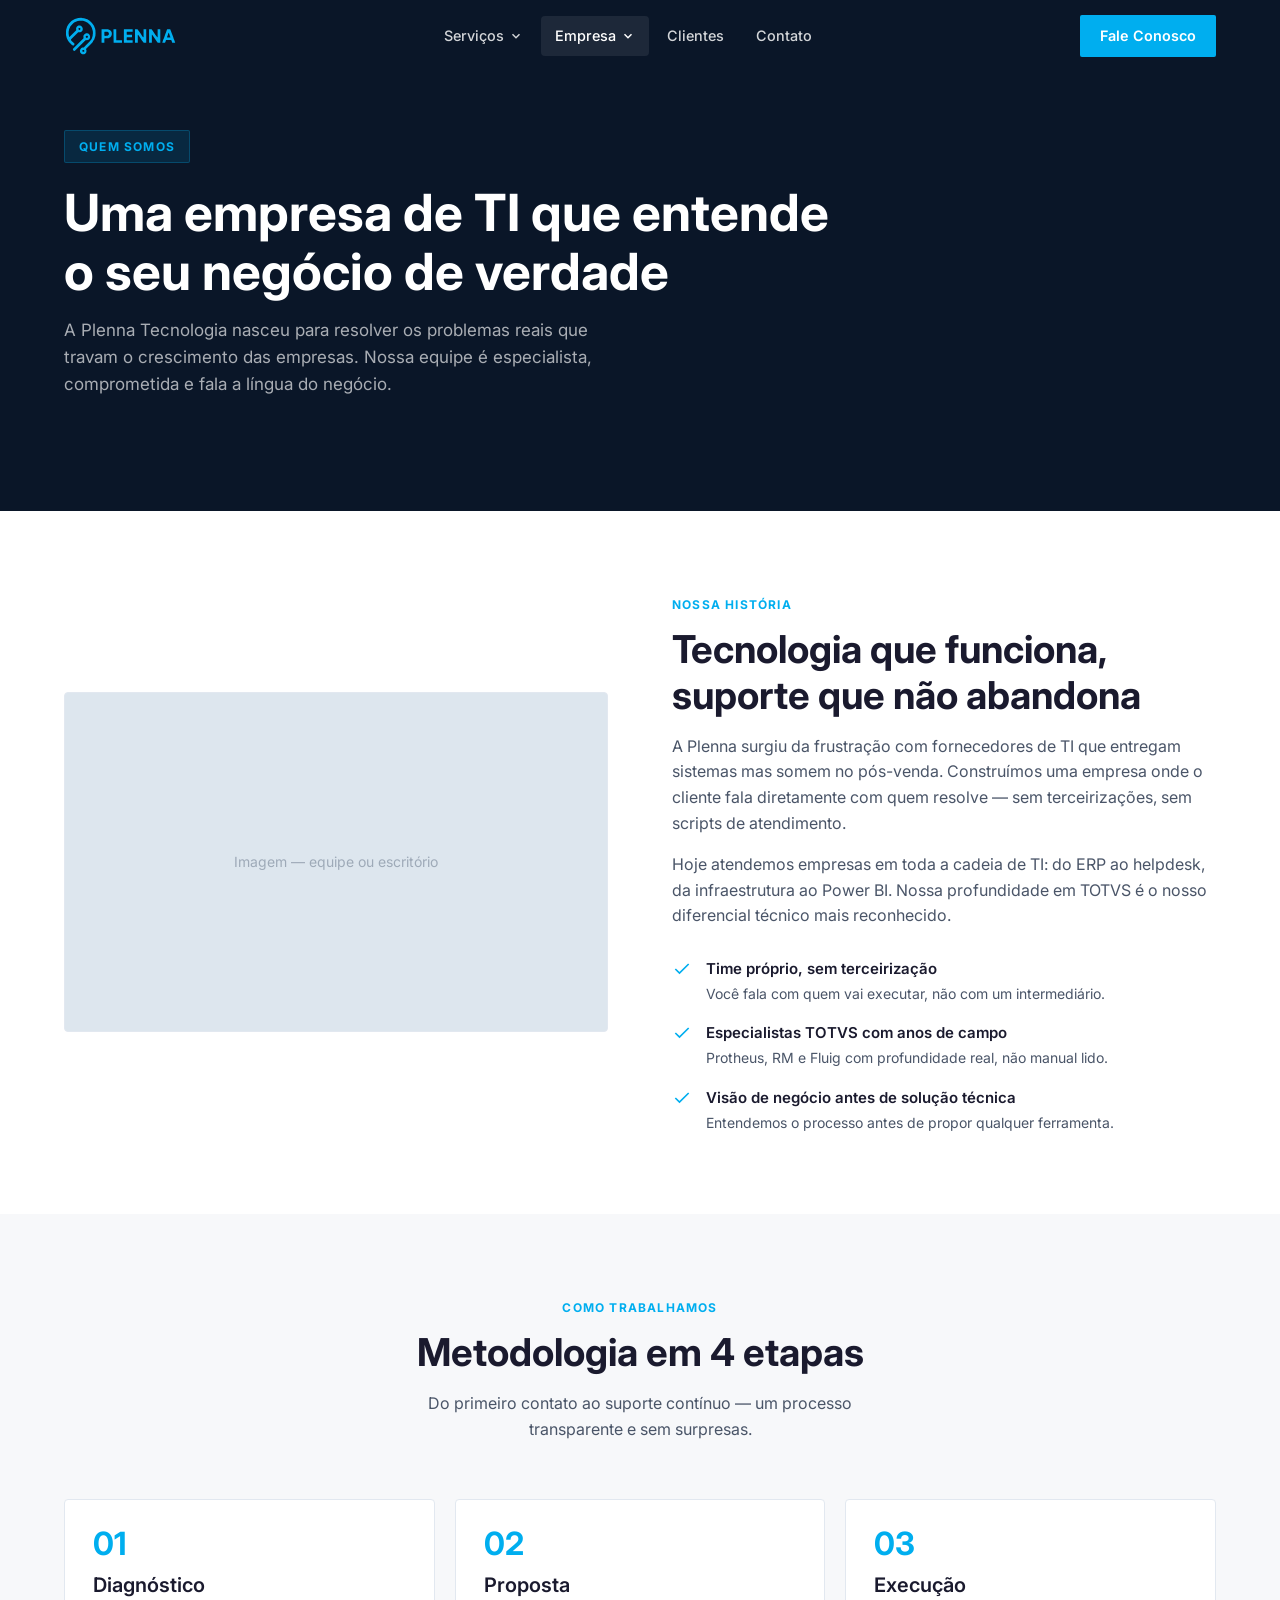
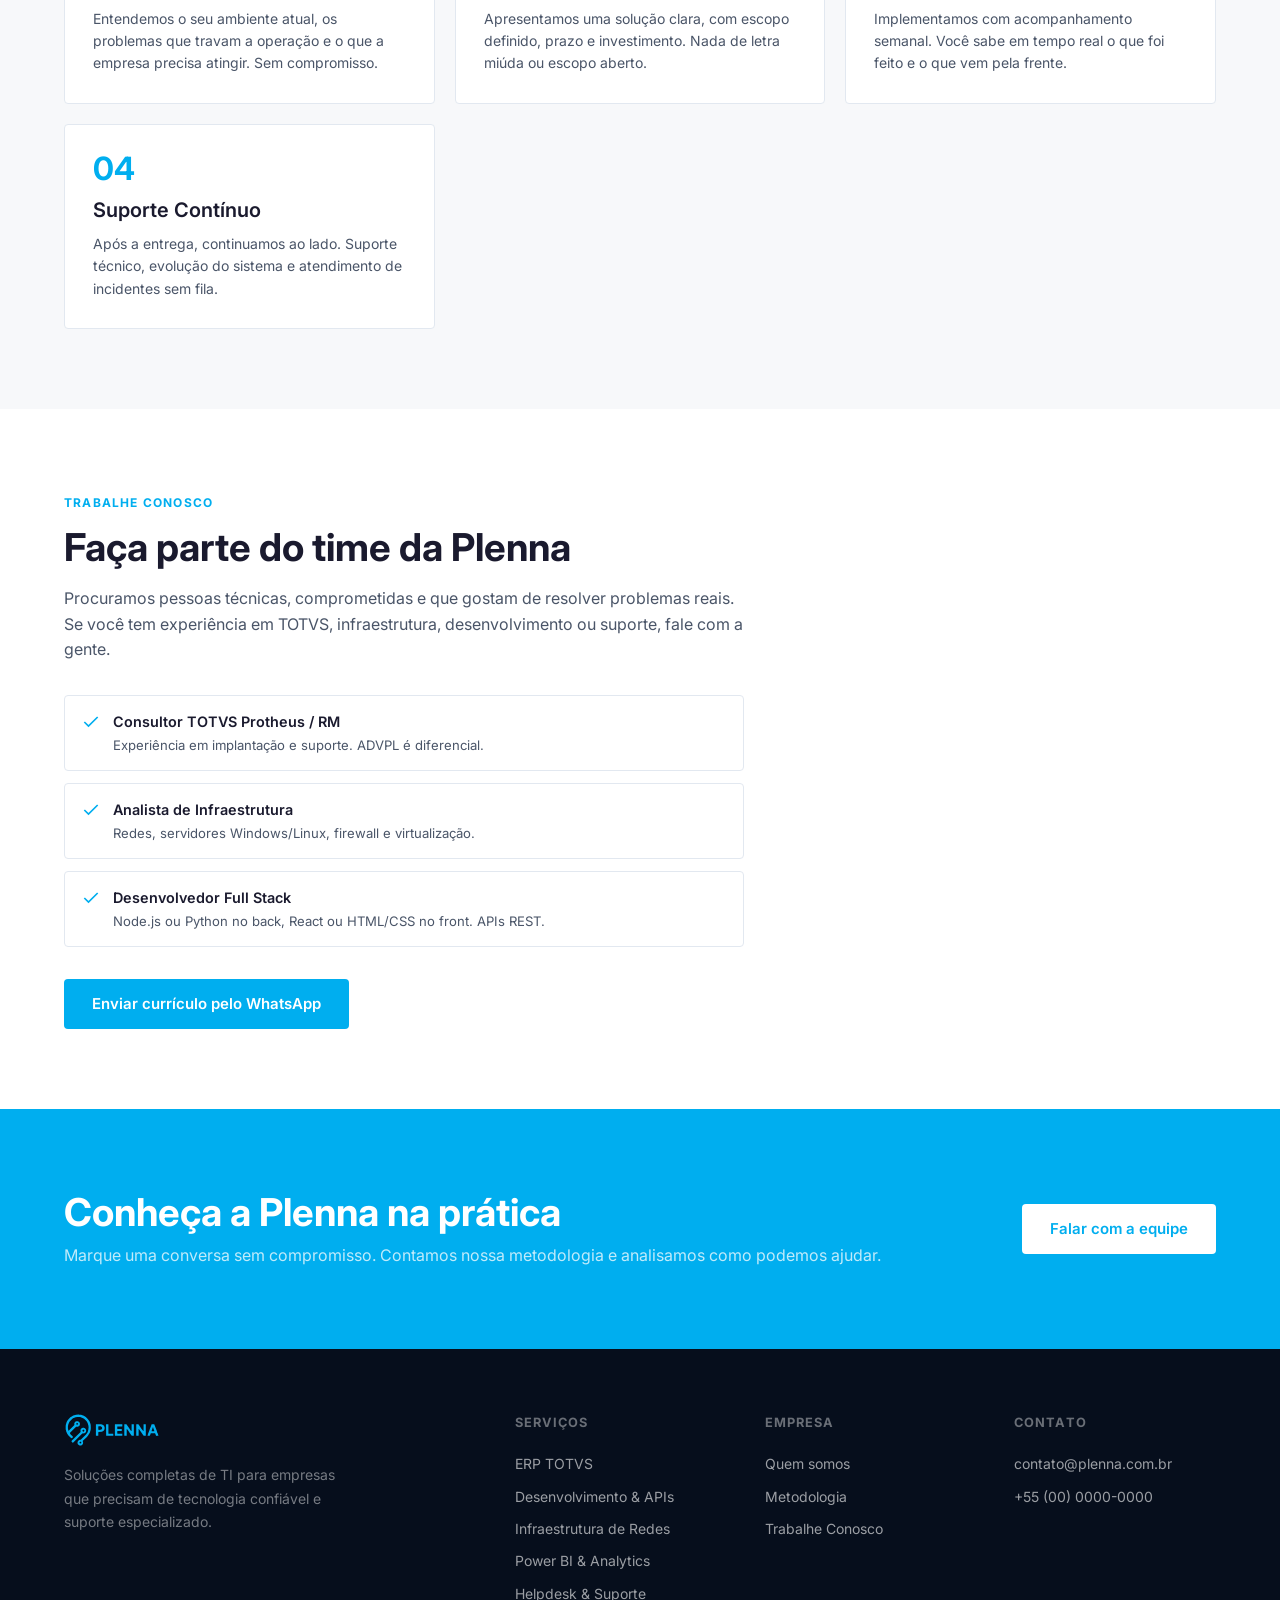
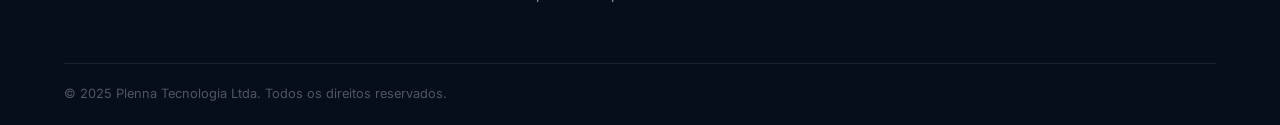
==== empresa.html @ c4a2d80d "Initial commit — site Plenna Tecnologia" ====
﻿<!DOCTYPE html>
<html lang="pt-BR">
<head>
  <meta charset="UTF-8" />
  <meta name="viewport" content="width=device-width, initial-scale=1.0" />
  <title>Empresa | Plenna Tecnologia</title>
  <meta name="description" content="Conheça a Plenna Tecnologia — nossa história, metodologia de trabalho e como trabalhamos com nossos clientes." />
  <link rel="icon" type="image/x-icon" href="public/favicon.ico" />
  <link rel="preconnect" href="https://fonts.googleapis.com" />
  <link rel="preconnect" href="https://fonts.gstatic.com" crossorigin />
  <link href="https://fonts.googleapis.com/css2?family=Inter:wght@400;500;600;700&display=swap" rel="stylesheet" />
  <link rel="stylesheet" href="css/style.css" />
</head>
<body>

<header class="site-header">
  <div class="container">
    <div class="header-inner">
      <a href="index.html" class="logo"><img src="assets/plenna-header-svg-options/plenna-icon-plenna.svg" alt="Plenna Tecnologia" /></a>
      <nav class="main-nav">
        <div class="nav-item">
          <a href="index.html#servicos" class="nav-link">
            Serviços
            <svg viewBox="0 0 24 24" fill="none" stroke="currentColor" stroke-width="2.5"><polyline points="6 9 12 15 18 9"/></svg>
          </a>
          <div class="dropdown">
            <a href="servicos/totvs.html">ERP TOTVS</a>
            <a href="servicos/desenvolvimento.html">Desenvolvimento & APIs</a>
            <a href="servicos/infraestrutura.html">Infraestrutura de Redes</a>
            <a href="servicos/powerbi.html">Power BI & Analytics</a>
            <a href="servicos/helpdesk.html">Helpdesk & Suporte</a>
          </div>
        </div>
        <div class="nav-item">
          <a href="empresa.html" class="nav-link active">
            Empresa
            <svg viewBox="0 0 24 24" fill="none" stroke="currentColor" stroke-width="2.5"><polyline points="6 9 12 15 18 9"/></svg>
          </a>
          <div class="dropdown">
            <a href="#sobre">Quem somos</a>
            <a href="#metodologia">Metodologia</a>
            <a href="#vagas">Trabalhe Conosco</a>
          </div>
        </div>
        <a href="index.html#depoimentos" class="nav-link">Clientes</a>
        <a href="index.html#contato" class="nav-link">Contato</a>
        <div class="header-cta">
          <a href="https://wa.me/5500000000000" target="_blank" rel="noopener" class="btn btn-primary">Fale Conosco</a>
        </div>
      </nav>
      <div class="header-actions">
        <a href="https://wa.me/5500000000000" target="_blank" rel="noopener" class="btn btn-primary desktop-cta">Fale Conosco</a>
        <button class="nav-toggle" aria-label="Abrir menu" aria-expanded="false">
          <span></span><span></span><span></span>
        </button>
      </div>
    </div>
  </div>
</header>

<!-- HERO -->
<section class="page-hero" id="sobre">
  <div class="container">
    <div class="page-hero-label">Quem somos</div>
    <h1>Uma empresa de TI que entende <br>o seu negócio de verdade</h1>
    <p class="hero-sub">A Plenna Tecnologia nasceu para resolver os problemas reais que travam o crescimento das empresas. Nossa equipe é especialista, comprometida e fala a língua do negócio.</p>
  </div>
</section>

<!-- ABOUT -->
<section class="content-section">
  <div class="container">
    <div class="two-col">
      <div class="col-img">Imagem — equipe ou escritório</div>
      <div class="fade-in">
        <span class="section-label">Nossa história</span>
        <h2 class="section-title">Tecnologia que funciona, suporte que não abandona</h2>
        <p style="margin-bottom:16px;">A Plenna surgiu da frustração com fornecedores de TI que entregam sistemas mas somem no pós-venda. Construímos uma empresa onde o cliente fala diretamente com quem resolve — sem terceirizações, sem scripts de atendimento.</p>
        <p>Hoje atendemos empresas em toda a cadeia de TI: do ERP ao helpdesk, da infraestrutura ao Power BI. Nossa profundidade em TOTVS é o nosso diferencial técnico mais reconhecido.</p>

        <div class="about-points" style="margin-top:28px;">
          <div class="about-point">
            <svg class="point-icon" viewBox="0 0 24 24" fill="none" stroke="currentColor" stroke-width="2"><polyline points="20 6 9 17 4 12"/></svg>
            <div><h4>Time próprio, sem terceirização</h4><p>Você fala com quem vai executar, não com um intermediário.</p></div>
          </div>
          <div class="about-point">
            <svg class="point-icon" viewBox="0 0 24 24" fill="none" stroke="currentColor" stroke-width="2"><polyline points="20 6 9 17 4 12"/></svg>
            <div><h4>Especialistas TOTVS com anos de campo</h4><p>Protheus, RM e Fluig com profundidade real, não manual lido.</p></div>
          </div>
          <div class="about-point">
            <svg class="point-icon" viewBox="0 0 24 24" fill="none" stroke="currentColor" stroke-width="2"><polyline points="20 6 9 17 4 12"/></svg>
            <div><h4>Visão de negócio antes de solução técnica</h4><p>Entendemos o processo antes de propor qualquer ferramenta.</p></div>
          </div>
        </div>
      </div>
    </div>
  </div>
</section>

<!-- METODOLOGIA -->
<section class="content-section gray" id="metodologia">
  <div class="container">
    <div style="text-align:center;margin-bottom:56px;" class="fade-in">
      <span class="section-label">Como trabalhamos</span>
      <h2 class="section-title">Metodologia em 4 etapas</h2>
      <p style="max-width:500px;margin:0 auto;">Do primeiro contato ao suporte contínuo — um processo transparente e sem surpresas.</p>
    </div>
    <div class="cards-grid">
      <div class="info-card fade-in">
        <div style="font-size:2rem;font-weight:700;color:var(--blue);margin-bottom:12px;line-height:1;">01</div>
        <h3>Diagnóstico</h3>
        <p>Entendemos o seu ambiente atual, os problemas que travam a operação e o que a empresa precisa atingir. Sem compromisso.</p>
      </div>
      <div class="info-card fade-in fade-in-delay-1">
        <div style="font-size:2rem;font-weight:700;color:var(--blue);margin-bottom:12px;line-height:1;">02</div>
        <h3>Proposta</h3>
        <p>Apresentamos uma solução clara, com escopo definido, prazo e investimento. Nada de letra miúda ou escopo aberto.</p>
      </div>
      <div class="info-card fade-in fade-in-delay-2">
        <div style="font-size:2rem;font-weight:700;color:var(--blue);margin-bottom:12px;line-height:1;">03</div>
        <h3>Execução</h3>
        <p>Implementamos com acompanhamento semanal. Você sabe em tempo real o que foi feito e o que vem pela frente.</p>
      </div>
      <div class="info-card fade-in fade-in-delay-3" style="grid-column: span 1;">
        <div style="font-size:2rem;font-weight:700;color:var(--blue);margin-bottom:12px;line-height:1;">04</div>
        <h3>Suporte Contínuo</h3>
        <p>Após a entrega, continuamos ao lado. Suporte técnico, evolução do sistema e atendimento de incidentes sem fila.</p>
      </div>
    </div>
  </div>
</section>

<!-- VAGAS -->
<section class="content-section" id="vagas">
  <div class="container">
    <div style="max-width:680px;" class="fade-in">
      <span class="section-label">Trabalhe Conosco</span>
      <h2 class="section-title">Faça parte do time da Plenna</h2>
      <p style="margin-bottom:32px;">Procuramos pessoas técnicas, comprometidas e que gostam de resolver problemas reais. Se você tem experiência em TOTVS, infraestrutura, desenvolvimento ou suporte, fale com a gente.</p>

      <div class="features-list">
        <div class="feature-item">
          <svg class="feature-icon" viewBox="0 0 24 24" fill="none" stroke="currentColor" stroke-width="2"><polyline points="20 6 9 17 4 12"/></svg>
          <div><h4>Consultor TOTVS Protheus / RM</h4><p>Experiência em implantação e suporte. ADVPL é diferencial.</p></div>
        </div>
        <div class="feature-item">
          <svg class="feature-icon" viewBox="0 0 24 24" fill="none" stroke="currentColor" stroke-width="2"><polyline points="20 6 9 17 4 12"/></svg>
          <div><h4>Analista de Infraestrutura</h4><p>Redes, servidores Windows/Linux, firewall e virtualização.</p></div>
        </div>
        <div class="feature-item">
          <svg class="feature-icon" viewBox="0 0 24 24" fill="none" stroke="currentColor" stroke-width="2"><polyline points="20 6 9 17 4 12"/></svg>
          <div><h4>Desenvolvedor Full Stack</h4><p>Node.js ou Python no back, React ou HTML/CSS no front. APIs REST.</p></div>
        </div>
      </div>

      <a href="https://wa.me/5500000000000" target="_blank" rel="noopener" class="btn btn-primary" style="margin-top:32px;">
        Enviar currículo pelo WhatsApp
      </a>
    </div>
  </div>
</section>

<!-- CTA -->
<section class="cta-band">
  <div class="container">
    <div class="cta-inner">
      <div>
        <h2>Conheça a Plenna na prática</h2>
        <p>Marque uma conversa sem compromisso. Contamos nossa metodologia e analisamos como podemos ajudar.</p>
      </div>
      <a href="https://wa.me/5500000000000" target="_blank" rel="noopener" class="btn btn-white">Falar com a equipe</a>
    </div>
  </div>
</section>

<footer class="site-footer">
  <div class="container">
    <div class="footer-grid">
      <div class="footer-brand">
        <img src="assets/plenna-header-svg-options/plenna-icon-plenna.svg" alt="Plenna Tecnologia" />
        <p>Soluções completas de TI para empresas que precisam de tecnologia confiável e suporte especializado.</p>
      </div>
      <div class="footer-col">
        <h4>Serviços</h4>
        <a href="servicos/totvs.html">ERP TOTVS</a>
        <a href="servicos/desenvolvimento.html">Desenvolvimento & APIs</a>
        <a href="servicos/infraestrutura.html">Infraestrutura de Redes</a>
        <a href="servicos/powerbi.html">Power BI & Analytics</a>
        <a href="servicos/helpdesk.html">Helpdesk & Suporte</a>
      </div>
      <div class="footer-col">
        <h4>Empresa</h4>
        <a href="empresa.html#sobre">Quem somos</a>
        <a href="empresa.html#metodologia">Metodologia</a>
        <a href="empresa.html#vagas">Trabalhe Conosco</a>
      </div>
      <div class="footer-col">
        <h4>Contato</h4>
        <a href="mailto:contato@plenna.com.br">contato@plenna.com.br</a>
        <a href="tel:+5500000000000">+55 (00) 0000-0000</a>
      </div>
    </div>
    <div class="footer-bottom">
      <p>© 2025 Plenna Tecnologia Ltda. Todos os direitos reservados.</p>
    </div>
  </div>
</footer>

<script src="js/main.js"></script>
</body>
</html>
---- css/style.css ----
/* ============================================================
   PLENNA TECNOLOGIA — Main Stylesheet
   ============================================================ */

/* --- Reset & Base --- */
*, *::before, *::after { box-sizing: border-box; margin: 0; padding: 0; }

:root {
  --blue:       #00AEEF;
  --blue-dark:  #0090CC;
  --navy:       #0A1628;
  --navy-mid:   #0D1F3C;
  --text:       #1A1A2E;
  --text-light: #4A5568;
  --bg:         #FFFFFF;
  --bg-gray:    #F7F8FA;
  --border:     #E2E8F0;
  --white:      #FFFFFF;

  --font: 'Inter', 'Segoe UI', system-ui, sans-serif;
  --radius: 4px;
  --transition: 200ms ease;
  --shadow: 0 2px 12px rgba(0,0,0,.08);
  --shadow-hover: 0 8px 28px rgba(0,174,239,.15);
}

html { scroll-behavior: smooth; font-size: 16px; scroll-padding-top: 68px; }

body {
  font-family: var(--font);
  color: var(--text);
  background: var(--bg);
  line-height: 1.6;
  -webkit-font-smoothing: antialiased;
}

img { display: block; max-width: 100%; }
a { color: inherit; text-decoration: none; }
ul { list-style: none; }
button { cursor: pointer; border: none; background: none; font-family: inherit; }

.container {
  width: 100%;
  max-width: 1200px;
  margin: 0 auto;
  padding: 0 24px;
}

/* --- Typography --- */
h1 { font-size: clamp(2rem, 4vw, 3.25rem); font-weight: 700; line-height: 1.15; }
h2 { font-size: clamp(1.6rem, 3vw, 2.4rem); font-weight: 700; line-height: 1.2; }
h3 { font-size: 1.25rem; font-weight: 600; line-height: 1.3; }
p  { font-size: 1rem; color: var(--text-light); }

.section-label {
  display: inline-block;
  font-size: .75rem;
  font-weight: 700;
  letter-spacing: .1em;
  text-transform: uppercase;
  color: var(--blue);
  margin-bottom: 12px;
}

.section-title { color: var(--text); margin-bottom: 16px; }
.section-sub   { max-width: 560px; color: var(--text-light); margin-bottom: 48px; }

.section-label--lg { font-size: .9rem; letter-spacing: .14em; margin-bottom: 16px; }

/* --- Buttons --- */
.btn {
  display: inline-flex;
  align-items: center;
  gap: 8px;
  padding: 13px 28px;
  border-radius: var(--radius);
  font-size: .9375rem;
  font-weight: 600;
  transition: var(--transition);
  white-space: nowrap;
  touch-action: manipulation;
}

.btn-primary {
  background: var(--blue);
  color: var(--white);
}
.btn-primary:hover { background: var(--blue); }

.btn-outline {
  border: 2px solid var(--blue);
  color: var(--blue);
}
.btn-outline:hover { background: var(--blue); color: var(--white); }

.btn-white {
  background: var(--white);
  color: var(--blue);
}
.btn-white:hover { background: #e8f8fd; transform: translateY(-2px); }

/* ============================================================
   HEADER
   ============================================================ */
.site-header {
  position: fixed;
  top: 0; left: 0; right: 0;
  z-index: 1000;
  background: rgba(10, 22, 40, 1);
  border-bottom: none;
  transition: background var(--transition);
}

.site-header.scrolled {
  background: rgba(10, 22, 40, .99);
  box-shadow: 0 2px 20px rgba(0,0,0,.3);
}

.header-inner {
  display: grid;
  grid-template-columns: auto 1fr auto;
  align-items: center;
  height: 72px;
  gap: 24px;
}

.logo img {
  height: 40px;
  width: auto;
}

.main-nav {
  display: flex;
  align-items: center;
  justify-content: center;
  gap: 4px;
}

.nav-item {
  position: relative;
}

.nav-link {
  display: flex;
  align-items: center;
  gap: 5px;
  padding: 8px 14px;
  border-radius: var(--radius);
  font-size: .9rem;
  font-weight: 500;
  color: rgba(255,255,255,.82);
  transition: var(--transition);
  cursor: pointer;
}
.nav-link.active { color: var(--white); background: rgba(255,255,255,.08); }

.nav-link svg { width: 14px; height: 14px; transition: transform var(--transition); flex-shrink: 0; }
.nav-item:hover .nav-link svg,
.nav-item:focus-within .nav-link svg { transform: rotate(180deg); }

/* Dropdown — top:100% (no gap) + padding-top creates visual space without dead zone */
.dropdown {
  position: absolute;
  top: 100%;
  left: 50%;
  transform: translateX(-50%) translateY(-6px);
  min-width: 220px;
  background: var(--white);
  border-radius: var(--radius);
  box-shadow: 0 12px 40px rgba(0,0,0,.18);
  border: 1px solid var(--border);
  padding: 8px 0 6px;
  opacity: 0;
  visibility: hidden;
  transition: opacity 180ms ease, transform 180ms ease, visibility 180ms;
  pointer-events: none;
  z-index: 200;
}

.nav-item:hover .dropdown,
.nav-item:focus-within .dropdown {
  opacity: 1;
  visibility: visible;
  transform: translateX(-50%) translateY(0);
  pointer-events: auto;
}

.dropdown a {
  display: flex;
  align-items: center;
  gap: 10px;
  padding: 11px 20px;
  font-size: .875rem;
  font-weight: 500;
  color: var(--text);
  transition: background var(--transition), color var(--transition), padding-left var(--transition);
}
.dropdown a::before {
  content: '';
  width: 5px;
  height: 5px;
  border-radius: 50%;
  background: var(--blue);
  opacity: 0;
  transition: opacity var(--transition);
  flex-shrink: 0;
}
.dropdown a:hover { background: var(--bg-gray); color: var(--blue); padding-left: 22px; }
.dropdown a:hover::before { opacity: 1; }

.header-actions {
  display: flex;
  align-items: center;
  gap: 12px;
  justify-content: flex-end;
}

.header-actions .btn,
.header-cta .btn {
  padding: 9px 20px;
  font-size: .9rem;
  border-radius: 2px;
  font-weight: 600;
}

.desktop-cta { display: inline-flex; }
.header-cta  { display: none; } /* mobile-only CTA inside nav */

/* Mobile toggle */
.nav-toggle {
  display: none;
  flex-direction: column;
  gap: 5px;
  padding: 8px;
}
.nav-toggle span {
  display: block;
  width: 22px;
  height: 2px;
  background: var(--white);
  transition: var(--transition);
  border-radius: 2px;
}

/* ============================================================
   HERO
   ============================================================ */
.hero {
  background: var(--navy);
  padding: 120px 0 48px;
  position: relative;
  overflow: hidden;
}

/* Fachada como background full */
.hero::after {
  content: '';
  position: absolute;
  inset: 0;
  background-image: url('../images/fachada-plenna-IA.png');
  background-size: cover;
  background-position: top center;
  z-index: 0;
  pointer-events: none;
}

/* Gradiente cobre só a metade esquerda — direita fica com a foto limpa */
.hero::before {
  content: '';
  position: absolute;
  inset: 0;
  background: linear-gradient(
    to right,
    rgba(10,22,40,1) 0%,
    rgba(10,22,40,.98) 30%,
    rgba(10,22,40,.7) 55%,
    rgba(10,22,40,.2) 75%,
    transparent 100%
  );
  z-index: 1;
  pointer-events: none;
}

.hero-grid {
  position: relative;
  z-index: 2;
  display: grid;
  grid-template-columns: 1fr 1.2fr;
  gap: 64px;
  align-items: center;
}

.hero-visual {
  position: relative;
}

.hero-content {
  display: flex;
  flex-direction: column;
  align-items: flex-start;
}

.hero-typewriter-inline {
  position: relative;
  z-index: 2;
  margin-top: 8px;
}


.hero-label {
  display: inline-flex;
  align-items: center;
  gap: 8px;
  background: rgba(0,174,239,.12);
  border: 1px solid rgba(0,174,239,.25);
  color: var(--blue);
  padding: 6px 14px;
  border-radius: 2px;
  font-size: .8rem;
  font-weight: 600;
  letter-spacing: .08em;
  text-transform: uppercase;
  margin-bottom: 24px;
}

.hero-label::before {
  content: '';
  width: 6px;
  height: 6px;
  background: var(--blue);
  border-radius: 50%;
}

.hero h1 { color: var(--white); margin-bottom: 24px; }

/* Service pills */
.hero-service-pills {
  display: flex;
  flex-wrap: wrap;
  gap: 8px;
  justify-content: center;
  margin-top: 20px;
}

.hero-pill {
  display: inline-flex;
  align-items: center;
  padding: 7px 16px;
  border: 1px solid rgba(255,255,255,.35);
  border-radius: 2px;
  font-size: .85rem;
  font-weight: 500;
  color: var(--white);
  background: rgba(10,22,40,.5);
  backdrop-filter: blur(6px);
  -webkit-backdrop-filter: blur(6px);
  transition: border-color var(--transition), background var(--transition);
  white-space: nowrap;
}
.hero-pill:hover {
  border-color: rgba(255,255,255,.35);
  background: rgba(10,22,40,.5);
}
.hero h1 span { color: var(--blue); }
.hero-sub {
  color: rgba(255,255,255,.65);
  font-size: 1.0625rem;
  max-width: 480px;
  margin-bottom: 36px;
}

.hero-typewriter-inline {
  display: flex;
  flex-direction: column;
  align-items: center;
  text-align: center;
  gap: 6px;
}

.hero-typewriter-inline .hero-typewriter-intro {
  font-size: 1.05rem;
  color: rgba(255,255,255,.5);
  font-weight: 400;
  letter-spacing: .01em;
}

.hero-typewriter-big {
  display: flex;
  align-items: center;
  gap: 2px;
}

.hero-typewriter-big .typewriter-prompt {
  font-size: clamp(1.6rem, 3vw, 2.4rem);
  font-weight: 700;
  color: var(--blue);
  margin-right: 10px;
}

.hero-typewriter-big #typewriter {
  font-size: clamp(1.6rem, 3vw, 2.4rem);
  font-weight: 700;
  color: var(--blue);
  line-height: 1.2;
}

.hero-typewriter-big .typewriter-cursor {
  font-size: clamp(1.6rem, 3vw, 2.4rem);
}

.hero-actions { display: flex; gap: 14px; flex-wrap: wrap; }

/* Hero services list — legacy, kept for reference */
.hero-services {
  width: 100%;
  max-width: 340px;
}

.hero-services-label {
  display: block;
  font-size: .7rem;
  font-weight: 700;
  letter-spacing: .12em;
  text-transform: uppercase;
  color: var(--blue);
  margin-bottom: 16px;
}

.hero-services-list {
  list-style: none;
  border-top: 1px solid rgba(255,255,255,.08);
}

.hero-services-list li { border-bottom: 1px solid rgba(255,255,255,.08); }

.hero-services-list a {
  display: flex;
  align-items: center;
  gap: 14px;
  padding: 14px 0;
  color: rgba(255,255,255,.7);
  transition: color var(--transition), padding-left var(--transition);
}
.hero-services-list a:hover {
  color: var(--white);
  padding-left: 6px;
}

.hero-services-icon {
  display: flex;
  align-items: center;
  justify-content: center;
  width: 32px;
  height: 32px;
  flex-shrink: 0;
  color: var(--blue);
}
.hero-services-icon svg { width: 18px; height: 18px; }

.hero-services-name {
  flex: 1;
  font-size: .9rem;
  font-weight: 500;
}

.hero-services-arrow {
  width: 14px;
  height: 14px;
  flex-shrink: 0;
  opacity: 0;
  transition: opacity var(--transition), transform var(--transition);
  color: var(--blue);
}
.hero-services-list a:hover .hero-services-arrow {
  opacity: 1;
  transform: translateX(3px);
}

.hero-img-wrap {
  width: 100%;
  aspect-ratio: 3/2;
  border-radius: var(--radius);
  overflow: hidden;
  border: 1px solid rgba(0,174,239,.2);
}

.hero-img-wrap img {
  width: 100%;
  height: 100%;
  object-fit: cover;
}

.hero-img-placeholder {
  width: 100%;
  height: 100%;
  background: var(--navy-mid);
  display: flex;
  flex-direction: column;
  align-items: center;
  justify-content: center;
  color: rgba(255,255,255,.25);
  font-size: .875rem;
  gap: 12px;
}

.hero-img-placeholder svg { width: 48px; height: 48px; opacity: .4; }

/* Floating stats card */
.hero-stat-card {
  position: absolute;
  bottom: -20px;
  left: -20px;
  background: var(--white);
  border-radius: var(--radius);
  padding: 16px 20px;
  box-shadow: 0 8px 32px rgba(0,0,0,.2);
  display: flex;
  flex-direction: column;
  gap: 2px;
  min-width: 140px;
}
.hero-stat-card .stat-num {
  font-size: 1.5rem;
  font-weight: 700;
  color: var(--blue);
  line-height: 1;
}
.hero-stat-card .stat-label {
  font-size: .75rem;
  color: var(--text-light);
  font-weight: 500;
}

/* ============================================================
   TYPEWRITER
   ============================================================ */
.hero-typewriter-block {
  position: relative;
  z-index: 2;
  text-align: center;
  margin-top: 56px;
  padding-top: 40px;
  border-top: 1px solid rgba(255,255,255,.1);
}

.hero-typewriter-intro {
  font-size: 1rem;
  font-weight: 400;
  line-height: 1.5;
  color: rgba(255,255,255,.85);
  margin-bottom: 8px;
  letter-spacing: -0.01em;
}

.hero-typewriter {
  display: flex;
  align-items: center;
  justify-content: center;
}

.typewriter-wrap {
  display: inline-flex;
  align-items: center;
  white-space: nowrap;
}

#typewriter {
  color: var(--blue);
  font-weight: 600;
  font-size: 1rem;
  line-height: 1.5;
}

.typewriter-prompt {
  color: var(--blue);
  font-weight: 600;
  font-size: 1rem;
  margin-right: 6px;
  opacity: .8;
}

.typewriter-cursor {
  display: inline-block;
  color: var(--blue);
  font-weight: 300;
  font-size: clamp(2rem, 4vw, 3.25rem);
  margin-left: 4px;
  animation: cursor-blink 1s step-end infinite;
}

@keyframes cursor-blink {
  0%, 100% { opacity: 1; }
  50%       { opacity: 0; }
}

/* ============================================================
   VALUE PILLARS STRIP
   ============================================================ */
.pillars-band {
  background: var(--navy-mid);
  border-top: 1px solid rgba(255,255,255,.07);
  border-bottom: 1px solid rgba(255,255,255,.07);
  padding: 24px 0;
}

.pillars-grid {
  display: flex;
  justify-content: space-between;
  gap: 16px;
  flex-wrap: wrap;
}

.pillar-item {
  display: flex;
  align-items: center;
  gap: 10px;
  color: rgba(255,255,255,.65);
  font-size: .875rem;
  font-weight: 500;
  white-space: nowrap;
}

.pillar-item svg {
  width: 18px;
  height: 18px;
  color: var(--blue);
  flex-shrink: 0;
}

/* testimonials marquee still uses these */
.marquee-wrap {
  overflow: hidden;
  mask-image: linear-gradient(to right, transparent, black 8%, black 92%, transparent);
}

.marquee-track {
  display: flex;
  gap: 64px;
  width: max-content;
  animation: marquee-scroll 30s linear infinite;
  will-change: transform;
}

.marquee-track:hover { animation-play-state: paused; }

@keyframes marquee-scroll {
  0%   { transform: translateX(0); }
  100% { transform: translateX(-50%); }
}

/* ============================================================
   SECTION SHARED
   ============================================================ */
section { padding: 96px 0; }

/* ============================================================
   SERVICES
   ============================================================ */
.services { background: var(--white); }

/* Outer grid: left (header + list) | right (image + panel) */
.services-layout {
  display: grid;
  grid-template-columns: 1fr 1fr;
  gap: 72px;
  align-items: start;
}

.services-left {
  display: flex;
  flex-direction: column;
}

.services-header {
  margin-bottom: 32px;
  display: flex;
  flex-direction: column;
  align-items: flex-start;
}
.services-header .section-sub { margin-bottom: 0; }

/* Right column: image on top, panel below */
.services-right {
  display: flex;
  flex-direction: column;
  gap: 28px;
}

.services-right-img {
  position: relative;
  border-radius: var(--radius);
  overflow: hidden;
  height: 200px;
}
.services-img-item {
  position: absolute;
  inset: 0;
  width: 100%;
  height: 100%;
  object-fit: cover;
  opacity: 0;
  transition: opacity .5s ease;
}
.services-img-item.active { opacity: 1; }
.services-right-img img {
  width: 100%;
  height: 100%;
  object-fit: cover;
  object-position: center 25%;
}

/* List */
.services-list { border-top: 1px solid var(--border); }

.services-list-item {
  display: flex;
  align-items: center;
  justify-content: space-between;
  padding: 16px 0;
  cursor: pointer;
  font-size: .9375rem;
  font-weight: 400;
  color: var(--text-light);
  border-bottom: 1px solid var(--border);
  transition: color var(--transition);
  gap: 12px;
}

.services-list-item svg {
  width: 14px;
  height: 14px;
  flex-shrink: 0;
  opacity: 0;
  transition: opacity var(--transition), color var(--transition);
  color: var(--blue);
}

.services-list-item:hover { color: var(--text); }

.services-list-item.active {
  color: var(--text);
  font-weight: 600;
}
.services-list-item.active svg { opacity: 1; }

/* Text panel — below image in right column */
.services-panel {
  min-height: 160px;
}

.services-panel-item {
  display: none;
  flex-direction: column;
  gap: 12px;
}

.services-panel-item.active { display: flex; }

.services-panel-item h3 {
  font-size: 1rem;
  font-weight: 700;
  color: var(--text);
  display: flex;
  align-items: center;
  justify-content: space-between;
  gap: 12px;
}

.services-panel-item h3 a {
  font-size: .8rem;
  font-weight: 500;
  color: var(--blue);
  white-space: nowrap;
  transition: color var(--transition);
}
.services-panel-item h3 a:hover { color: var(--blue-dark); }

.services-panel-item p {
  font-size: .875rem;
  color: var(--text-light);
  line-height: 1.65;
}

.services-panel-tags {
  display: flex;
  flex-direction: column;
  gap: 6px;
  margin-top: 4px;
}

.services-panel-tags-label {
  font-size: .7rem;
  font-weight: 700;
  color: var(--text);
  text-transform: uppercase;
  letter-spacing: .06em;
}

.services-panel-tags ul {
  display: flex;
  flex-wrap: wrap;
  gap: 8px;
}

.services-panel-tags li {
  font-size: .8rem;
  color: var(--text-light);
  background: var(--bg-gray);
  border: 1px solid var(--border);
  padding: 3px 10px;
  border-radius: var(--radius);
}

/* ============================================================
   NUMBERS / STATS
   ============================================================ */
.stats { background: var(--navy); padding: 40px 0; }

.stats-grid {
  display: grid;
  grid-template-columns: repeat(4, 1fr);
  gap: 0;
}

.stat-item {
  padding: 32px 24px;
  text-align: center;
  border-right: 1px solid rgba(255,255,255,.08);
}
.stat-item:last-child { border-right: none; }

.stat-number {
  font-size: clamp(2.5rem, 4vw, 3.5rem);
  font-weight: 700;
  color: var(--blue);
  line-height: 1;
  display: block;
}
.stat-suffix { color: var(--blue); }

.stat-desc {
  font-size: .9rem;
  color: rgba(255,255,255,.55);
  margin-top: 8px;
}

/* ============================================================
   ABOUT
   ============================================================ */
.about { background: var(--bg-gray); }

.about-grid {
  display: grid;
  grid-template-columns: 1fr 1fr;
  gap: 80px;
  align-items: center;
}

.about-slideshow {
  position: relative;
  width: 100%;
  aspect-ratio: 4/3;
  border-radius: calc(var(--radius) + 2px);
  overflow: hidden;
  border: 1px solid var(--border);
  box-shadow: 0 8px 32px rgba(0,0,0,.12);
}

.about-slide {
  position: absolute;
  inset: 0;
  opacity: 0;
  transition: opacity .8s ease;
}
.about-slide.active { opacity: 1; }
.about-slide img { width: 100%; height: 100%; object-fit: cover; display: block; }

.about-slide-dots {
  position: absolute;
  bottom: 12px;
  left: 50%;
  transform: translateX(-50%);
  display: flex;
  gap: 8px;
  z-index: 2;
}
.about-dot {
  width: 7px;
  height: 7px;
  border-radius: 50%;
  background: rgba(255,255,255,.4);
  transition: background .3s;
  cursor: pointer;
}
.about-dot.active { background: var(--white); }

.about-img-placeholder {
  width: 100%;
  height: 100%;
  background: #dde6ee;
  display: flex;
  align-items: center;
  justify-content: center;
  color: #9eaab8;
  font-size: .875rem;
}

.about-points {
  margin-top: 32px;
  display: flex;
  flex-direction: column;
  gap: 16px;
}

.about-point {
  display: flex;
  gap: 14px;
  align-items: flex-start;
}

.point-icon {
  width: 20px;
  height: 20px;
  color: var(--blue);
  flex-shrink: 0;
  margin-top: 2px;
}

.about-point h4 { font-size: .9375rem; font-weight: 600; margin-bottom: 2px; }
.about-point p  { font-size: .875rem; }

/* ============================================================
   TESTIMONIALS
   ============================================================ */
.testimonials { background: var(--white); overflow: hidden; padding-top: 40px; padding-bottom: 0; }

.testimonials-header { text-align: center; margin-bottom: 56px; }
.testimonials-header .section-sub { margin: 0 auto 0; }

.testimonials-marquee {
  overflow: hidden;
  mask-image: linear-gradient(to right, transparent, black 8%, black 92%, transparent);
}

.testimonials-track {
  display: flex;
  gap: 24px;
  width: max-content;
  animation: marquee-scroll 44s linear infinite;
  will-change: transform;
}
.testimonials-track:hover { animation-play-state: paused; }

.testimonial-card {
  background: var(--bg-gray);
  border: 1px solid var(--border);
  border-radius: var(--radius);
  padding: 20px 24px;
  width: 320px;
  flex-shrink: 0;
  transition: box-shadow var(--transition);
}
.testimonial-card:hover { box-shadow: var(--shadow-hover); }

.testimonial-stars {
  color: #F59E0B;
  font-size: .875rem;
  margin-bottom: 10px;
  letter-spacing: 2px;
}

.testimonial-text {
  font-size: .85rem;
  color: var(--text);
  line-height: 1.6;
  margin-bottom: 14px;
}

.testimonial-author {
  display: flex;
  align-items: center;
  gap: 12px;
}

.author-avatar {
  width: 40px;
  height: 40px;
  border-radius: 50%;
  background: var(--blue);
  display: flex;
  align-items: center;
  justify-content: center;
  color: var(--white);
  font-weight: 700;
  font-size: .875rem;
  flex-shrink: 0;
}

.author-name { font-size: .875rem; font-weight: 600; color: var(--text); }
.author-role { font-size: .8rem; color: var(--text-light); }

/* ============================================================
   CLIENTS LOGOS
   ============================================================ */
.clients-logos {
  background: var(--white);
  border-top: 1px solid var(--border);
  border-bottom: 1px solid var(--border);
  padding: 40px 0 36px;
}

.clients-label {
  text-align: center;
  font-size: .72rem;
  font-weight: 700;
  letter-spacing: .12em;
  text-transform: uppercase;
  color: var(--text-light);
  margin-bottom: 32px;
}

.clients-grid {
  display: grid;
  grid-template-columns: repeat(4, 1fr);
  gap: 32px 40px;
  align-items: center;
  justify-items: center;
}

.client-logo-item {
  display: flex;
  align-items: center;
  justify-content: center;
  width: 100%;
  max-width: 170px;
  filter: grayscale(1) contrast(0.6) brightness(0.65);
  opacity: 1;
  transition: filter var(--transition), opacity var(--transition);
}
.client-logo-item:hover {
  filter: grayscale(0) contrast(1) brightness(1);
  opacity: 1;
}
.client-logo-item svg {
  width: 100%;
  height: auto;
}

/* ============================================================
   CTA BAND
   ============================================================ */
.cta-band {
  background: var(--blue);
  padding: 80px 0;
}

.cta-inner {
  display: flex;
  justify-content: space-between;
  align-items: center;
  gap: 32px;
}

.cta-band h2 { color: var(--white); margin-bottom: 8px; }
.cta-band p  { color: rgba(255,255,255,.75); }
.cta-band .btn-white { flex-shrink: 0; }

/* ============================================================
   CONTACT
   ============================================================ */
.contact {
  background: var(--navy);
  padding: 72px 0 100px;
}

.contact-grid {
  display: grid;
  grid-template-columns: 1fr 1.2fr;
  gap: 80px;
  align-items: start;
}

/* Info / left column */
.contact-info { display: flex; flex-direction: column; gap: 28px; }
.contact-info .section-label--lg { color: var(--blue); }
.contact-info .section-title { margin-bottom: 0; color: var(--white); }
.contact-info > p { margin: 0; color: rgba(255,255,255,.6); }

/* Details row: email+phone on left, whatsapp on right */
.contact-details-row {
  display: flex;
  align-items: center;
  gap: 20px;
}

.contact-details {
  display: flex;
  flex-direction: column;
  gap: 10px;
  flex: 1;
}

.contact-detail-item {
  display: flex;
  align-items: center;
  gap: 10px;
  font-size: .875rem;
  color: rgba(255,255,255,.55);
  transition: color var(--transition);
}
.contact-detail-item svg { width: 16px; height: 16px; flex-shrink: 0; color: var(--blue); }
.contact-detail-item:hover { color: var(--white); }

.contact-whatsapp {
  display: flex;
  flex-direction: row;
  align-items: center;
  gap: 10px;
  background: #25D366;
  color: var(--white);
  padding: 10px 20px;
  border-radius: var(--radius);
  transition: background var(--transition), transform var(--transition);
  flex-shrink: 0;
  white-space: nowrap;
}
.contact-whatsapp:hover { background: #1ebe5a; transform: translateY(-2px); }
.contact-whatsapp > svg:first-child { width: 20px; height: 20px; flex-shrink: 0; }
.contact-whatsapp-label { display: none; }
.contact-whatsapp-cta { font-size: .875rem; font-weight: 700; }
.contact-whatsapp-arrow { display: none; }

/* Form / right column */
.contact-form-wrap {
  background: #0D1F3C;
  border: 1px solid rgba(255,255,255,.08);
  border-radius: var(--radius);
  padding: 40px;
  box-shadow: 0 8px 40px rgba(0,0,0,.3);
}

.contact-form { display: flex; flex-direction: column; gap: 20px; }

.form-row {
  display: grid;
  grid-template-columns: 1fr 1fr;
  gap: 16px;
}

.form-group {
  display: flex;
  flex-direction: column;
  gap: 6px;
}

.form-group label {
  font-size: .8rem;
  font-weight: 600;
  color: rgba(255,255,255,.7);
  letter-spacing: .01em;
}

.form-group input,
.form-group select,
.form-group textarea {
  padding: 10px 14px;
  border: 1px solid rgba(255,255,255,.1);
  border-radius: var(--radius);
  font-family: var(--font);
  font-size: .9rem;
  color: var(--white);
  background: rgba(255,255,255,.06);
  transition: border-color var(--transition), box-shadow var(--transition), background var(--transition);
  outline: none;
}

.form-group select option { background: #0D1F3C; color: var(--white); }

.form-group input::placeholder,
.form-group textarea::placeholder { color: rgba(255,255,255,.3); }

.form-group input:focus,
.form-group select:focus,
.form-group textarea:focus {
  border-color: var(--blue);
  background: rgba(255,255,255,.09);
  box-shadow: 0 0 0 3px rgba(0,174,239,.15);
}

.form-group select { cursor: pointer; }

.form-group textarea { resize: vertical; min-height: 110px; line-height: 1.6; }

.form-submit { align-self: flex-end; }

/* ============================================================
   FOOTER
   ============================================================ */
.site-footer {
  background: #060e1c;
  padding: 64px 0 0;
}

.footer-grid {
  display: grid;
  grid-template-columns: 2fr 1fr 1fr 1fr;
  gap: 48px;
  padding-bottom: 48px;
  border-bottom: 1px solid rgba(255,255,255,.08);
}

.footer-brand img { height: 34px; margin-bottom: 16px; }
.footer-brand p {
  font-size: .875rem;
  color: rgba(255,255,255,.45);
  max-width: 280px;
  line-height: 1.7;
}

.footer-social {
  display: flex;
  gap: 10px;
  margin-top: 20px;
}
.footer-social a {
  width: 34px;
  height: 34px;
  border: 1px solid rgba(255,255,255,.15);
  border-radius: var(--radius);
  display: flex;
  align-items: center;
  justify-content: center;
  color: rgba(255,255,255,.5);
  transition: var(--transition);
}
.footer-social a:hover { border-color: var(--blue); color: var(--blue); }
.footer-social svg { width: 15px; height: 15px; }

.footer-col h4 {
  font-size: .8rem;
  font-weight: 700;
  letter-spacing: .08em;
  text-transform: uppercase;
  color: rgba(255,255,255,.4);
  margin-bottom: 20px;
}

.footer-col a {
  display: block;
  font-size: .875rem;
  color: rgba(255,255,255,.6);
  margin-bottom: 10px;
  transition: var(--transition);
}
.footer-col a:hover { color: var(--white); }

.footer-bottom {
  padding: 20px 0;
  display: flex;
  justify-content: space-between;
  align-items: center;
  gap: 16px;
}
.footer-bottom p {
  font-size: .8rem;
  color: rgba(255,255,255,.3);
}

/* ============================================================
   FADE-IN ANIMATION
   ============================================================ */
.fade-in {
  opacity: 0;
  transform: translateY(28px);
  transition: opacity 750ms cubic-bezier(.25,.46,.45,.94), transform 750ms cubic-bezier(.25,.46,.45,.94);
}
.fade-in.visible {
  opacity: 1;
  transform: translateY(0);
}

.fade-in-delay-1 { transition-delay: 120ms; }
.fade-in-delay-2 { transition-delay: 240ms; }
.fade-in-delay-3 { transition-delay: 360ms; }
.fade-in-delay-4 { transition-delay: 480ms; }
.fade-in-delay-5 { transition-delay: 600ms; }

/* ============================================================
   SERVICE PAGES — Shared
   ============================================================ */
.page-hero {
  background: var(--navy);
  padding: 130px 0 80px;
}

.page-hero-label {
  display: inline-flex;
  align-items: center;
  gap: 8px;
  background: rgba(0,174,239,.12);
  border: 1px solid rgba(0,174,239,.25);
  color: var(--blue);
  padding: 6px 14px;
  border-radius: 2px;
  font-size: .75rem;
  font-weight: 700;
  letter-spacing: .1em;
  text-transform: uppercase;
  margin-bottom: 20px;
}

.page-hero h1 { color: var(--white); margin-bottom: 16px; }
.page-hero .hero-sub { color: rgba(255,255,255,.65); max-width: 580px; margin-bottom: 32px; }

.page-hero-actions { display: flex; gap: 14px; flex-wrap: wrap; }

.content-section { padding: 80px 0; }
.content-section.gray { background: var(--bg-gray); }

.two-col {
  display: grid;
  grid-template-columns: 1fr 1fr;
  gap: 64px;
  align-items: center;
}

.two-col.reverse { direction: rtl; }
.two-col.reverse > * { direction: ltr; }

.col-img {
  aspect-ratio: 16/10;
  border-radius: var(--radius);
  overflow: hidden;
  border: 1px solid var(--border);
  background: #dde6ee;
  display: flex;
  align-items: center;
  justify-content: center;
  color: #9eaab8;
  font-size: .875rem;
}
.col-img img { width: 100%; height: 100%; object-fit: cover; }

.features-list {
  display: flex;
  flex-direction: column;
  gap: 12px;
  margin-top: 24px;
}

.feature-item {
  display: flex;
  align-items: flex-start;
  gap: 12px;
  padding: 14px 16px;
  border: 1px solid var(--border);
  border-radius: var(--radius);
  background: var(--white);
  transition: border-color var(--transition), box-shadow var(--transition);
}
.feature-item:hover { border-color: var(--blue); box-shadow: var(--shadow-hover); }

.feature-icon { color: var(--blue); flex-shrink: 0; width: 20px; height: 20px; margin-top: 2px; }

.feature-item h4 { font-size: .9rem; font-weight: 600; margin-bottom: 2px; }
.feature-item p  { font-size: .82rem; }

/* Cards grid — used in service pages */
.cards-grid {
  display: grid;
  grid-template-columns: repeat(3, 1fr);
  gap: 20px;
}

.info-card {
  border: 1px solid var(--border);
  border-radius: var(--radius);
  padding: 28px;
  background: var(--white);
  transition: transform var(--transition), box-shadow var(--transition), border-color var(--transition);
}
.info-card:hover { transform: translateY(-4px); box-shadow: var(--shadow-hover); border-color: var(--blue); }

.info-card .icon { width: 40px; height: 40px; color: var(--blue); margin-bottom: 16px; }
.info-card h3 { margin-bottom: 10px; }
.info-card p  { font-size: .875rem; }

/* ============================================================
   RESPONSIVE
   ============================================================ */
@media (max-width: 1024px) {
  .services-layout { grid-template-columns: 1fr 1fr; gap: 48px; }
  .contact-grid  { grid-template-columns: 1fr 1fr; gap: 48px; }
  .cards-grid    { grid-template-columns: repeat(2, 1fr); }
  .footer-grid   { grid-template-columns: 1fr 1fr; gap: 32px; }
  .stats-grid    { grid-template-columns: repeat(2, 1fr); }
  .stat-item     { border-bottom: 1px solid rgba(255,255,255,.08); border-right: none; }
  .stat-item:nth-child(odd)  { border-right: 1px solid rgba(255,255,255,.08); }
  .stat-item:last-child, .stat-item:nth-last-child(2):nth-child(odd) { border-bottom: none; }
}

@media (max-width: 768px) {
  section { padding: 64px 0; }

  .hero { padding: 110px 0 60px; }
  .hero-grid { grid-template-columns: 1fr; }
  .hero-visual { display: none; }
  .hero-service-pills { gap: 8px; }
  .hero-pill { font-size: .8rem; padding: 7px 14px; }
  .hero-stat-card { bottom: -12px; left: -8px; }

  .header-inner { grid-template-columns: auto 1fr auto; }
  .main-nav { display: none; }
  .nav-toggle { display: flex; }
  .desktop-cta { display: none; }

  .main-nav.open {
    display: flex;
    flex-direction: column;
    position: fixed;
    top: 72px; left: 0; right: 0; bottom: 0;
    background: var(--navy);
    padding: 24px;
    overflow-y: auto;
    gap: 0;
    z-index: 999;
    justify-content: flex-start;
  }

  .main-nav.open .header-cta { display: block; margin: 20px 0 0; }

  .nav-link { color: var(--white); padding: 14px 0; font-size: 1rem; border-bottom: 1px solid rgba(255,255,255,.07); border-radius: 0; background: none !important; }

  .dropdown {
    position: static;
    opacity: 1;
    visibility: visible;
    transform: none !important;
    box-shadow: none;
    border: none;
    padding: 0 0 8px 16px;
    background: transparent;
    pointer-events: auto;
  }
  .dropdown a { color: rgba(255,255,255,.65); padding: 9px 0; font-size: .9rem; }
  .dropdown a::before { display: none; }
  .dropdown a:hover { background: none; color: var(--blue); padding-left: 0; }

  .services-layout { grid-template-columns: 1fr; gap: 40px; }
  .services-right { order: -1; }
  .services-right-img { height: 200px; }
  .services-grid  { grid-template-columns: 1fr; }
  .cards-grid     { grid-template-columns: 1fr; }
  .about-grid     { grid-template-columns: 1fr; }
  .two-col        { grid-template-columns: 1fr; gap: 32px; }
  .two-col.reverse { direction: ltr; }
  .contact-grid { grid-template-columns: 1fr; gap: 40px; }
  .contact-form-wrap { padding: 24px; }
  .form-row { grid-template-columns: 1fr; }
  .footer-grid { grid-template-columns: 1fr; }
  .footer-bottom { flex-direction: column; text-align: center; }
  .stats-grid { grid-template-columns: 1fr 1fr; }
  .clients-grid { grid-template-columns: repeat(2, 1fr); gap: 24px 32px; }

  h1 { font-size: 2rem; }
  h2 { font-size: 1.6rem; }
}

@media (max-width: 480px) {
  .stats-grid { grid-template-columns: 1fr; }
  .stat-item { border-right: none !important; }
  .pillars-grid { flex-direction: column; gap: 14px; }
  .pillar-item { white-space: normal; }
}

/* ============================================================
   REDUCED MOTION
   ============================================================ */
@media (prefers-reduced-motion: reduce) {
  .fade-in {
    opacity: 1;
    transform: none;
    transition: none;
  }
  .fade-in-delay-1,
  .fade-in-delay-2,
  .fade-in-delay-3,
  .fade-in-delay-4,
  .fade-in-delay-5 { transition-delay: 0ms; }

  .testimonials-track,
  .marquee-track { animation-play-state: paused; }

  .typewriter-cursor { animation: none; opacity: 1; }
}
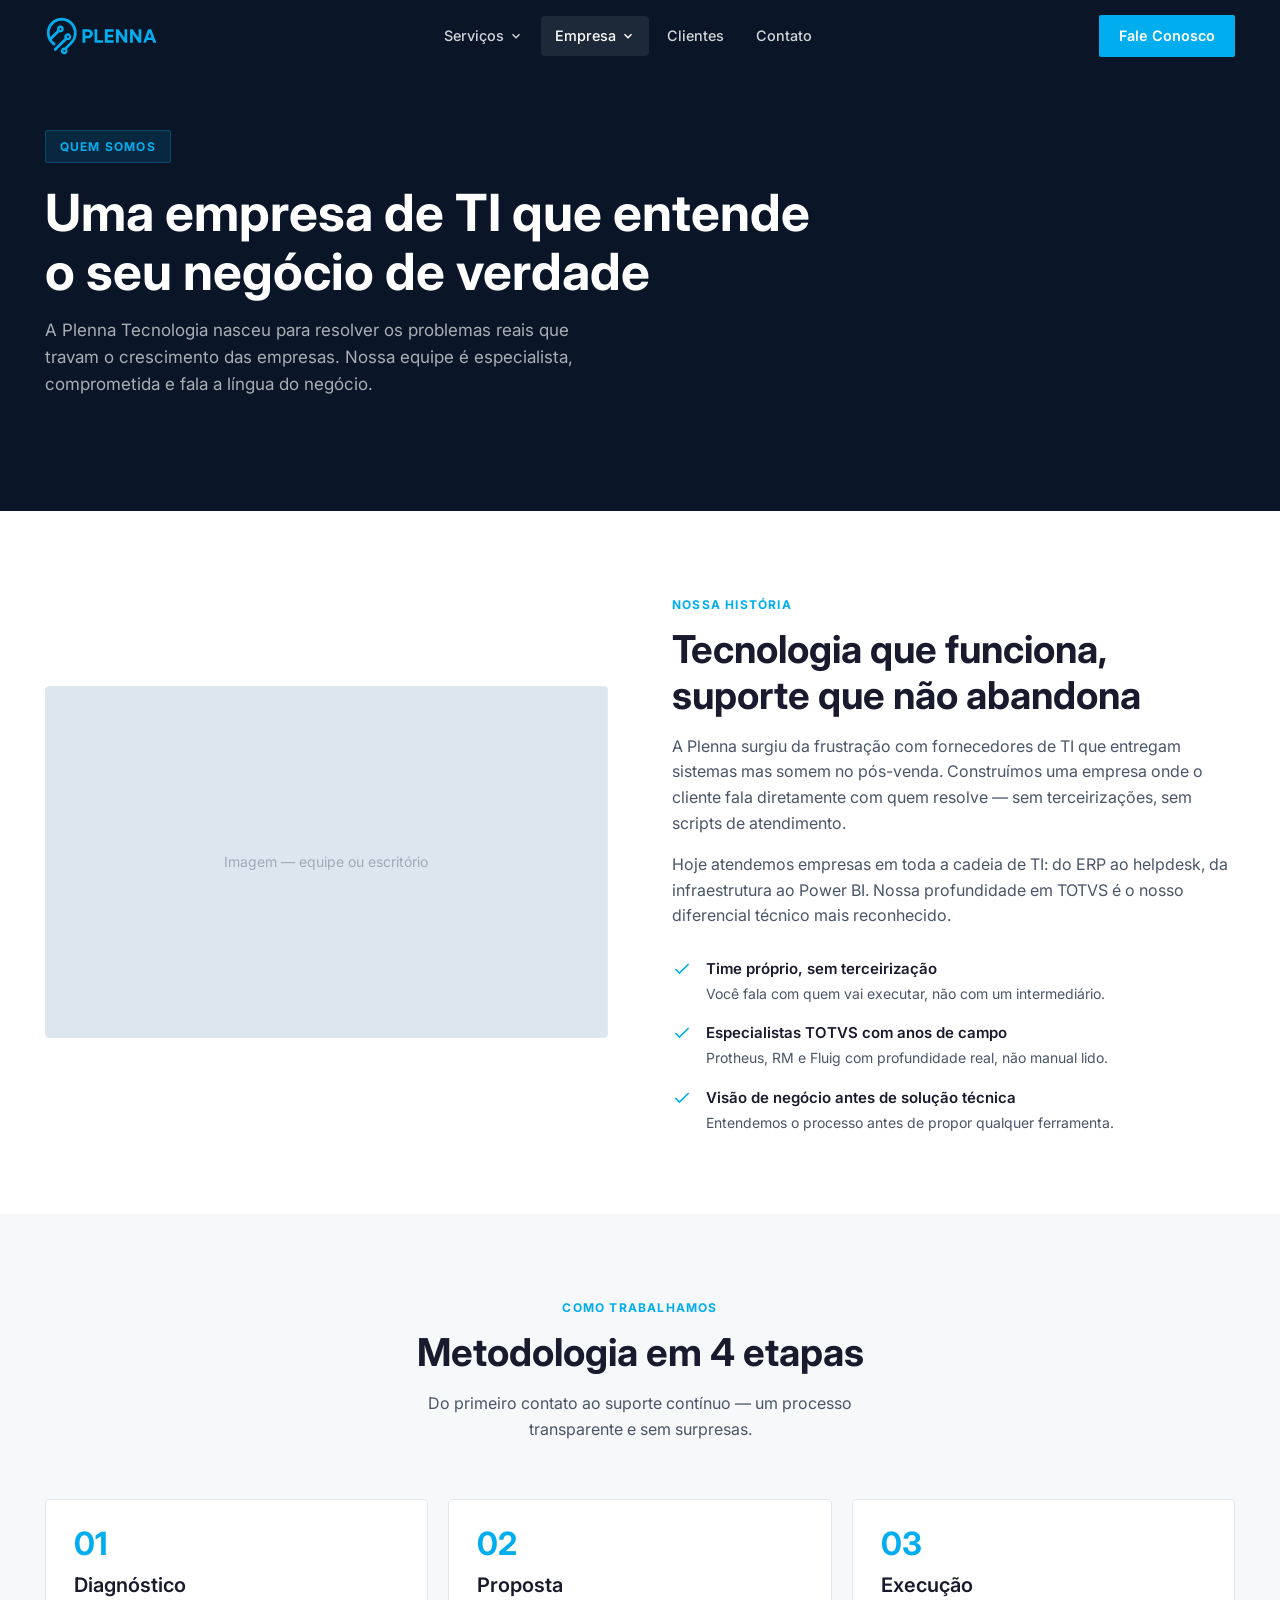
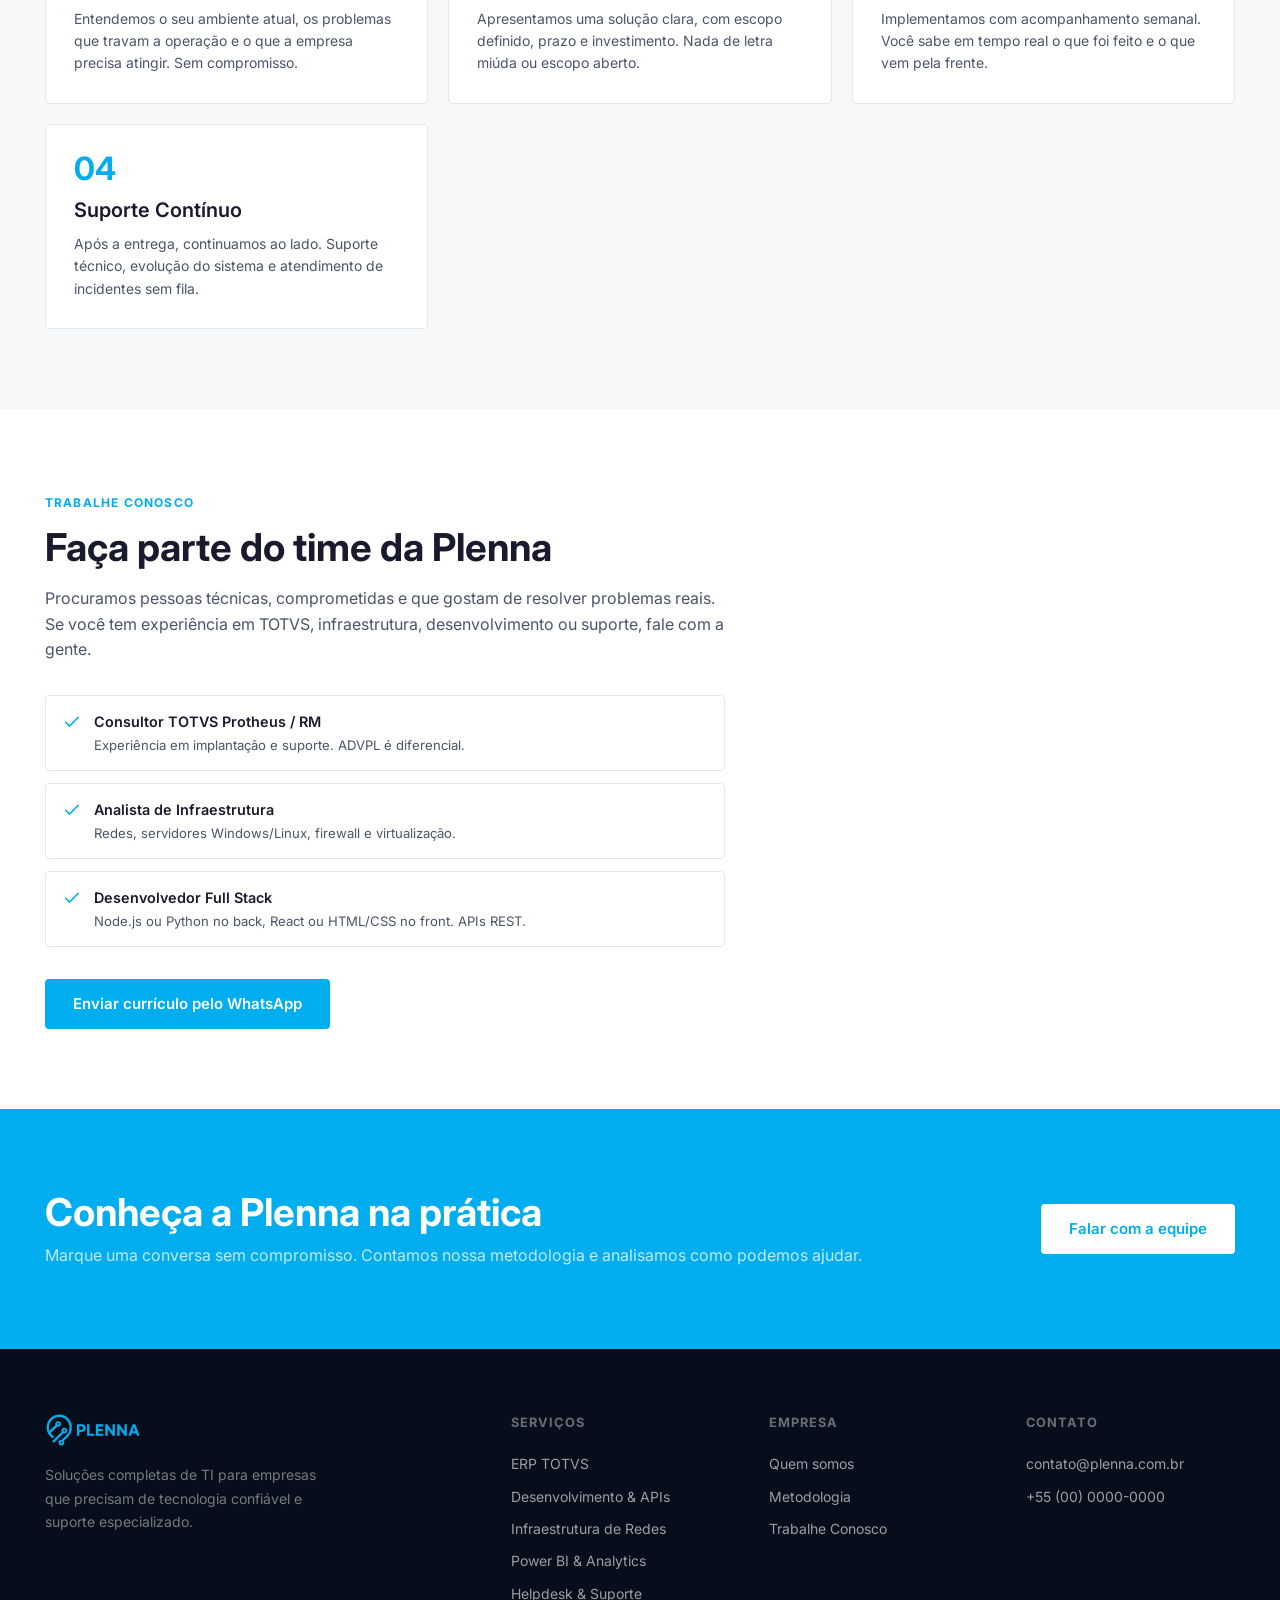
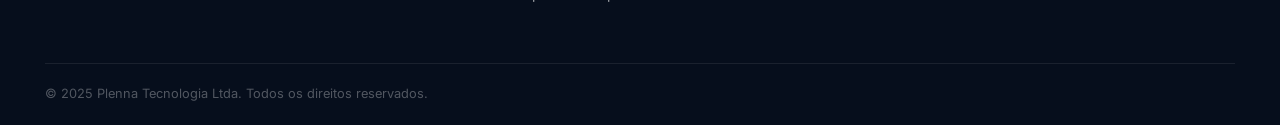
==== commit bce39f06: "chore(seo): add sitemap robots and manifest metadata" ====
--- a/empresa.html
+++ b/empresa.html
@@ -3,9 +3,27 @@
 <head>
   <meta charset="UTF-8" />
   <meta name="viewport" content="width=device-width, initial-scale=1.0" />
-  <title>Empresa | Plenna Tecnologia</title>
-  <meta name="description" content="Conheça a Plenna Tecnologia — nossa história, metodologia de trabalho e como trabalhamos com nossos clientes." />
+  <title>Sobre a Plenna Tecnologia | Consultoria e Soluções de TI</title>
+  <meta name="description" content="Conheça a Plenna Tecnologia, consultoria de TI especializada em TOTVS, infraestrutura, desenvolvimento de sistemas, Power BI, suporte e IA." />
+  <meta name="robots" content="index, follow" />
+  <meta name="author" content="Plenna Tecnologia" />
+  <meta name="theme-color" content="#0A1628" />
+  <link rel="canonical" href="https://plenna.com.br/empresa.html" />
+  <meta property="og:locale" content="pt_BR" />
+  <meta property="og:type" content="website" />
+  <meta property="og:site_name" content="Plenna Tecnologia" />
+  <meta property="og:title" content="Sobre a Plenna Tecnologia | Consultoria e Soluções de TI" />
+  <meta property="og:description" content="Equipe técnica especializada em resolver gargalos de ERP, infraestrutura, sistemas, dados e suporte." />
+  <meta property="og:url" content="https://plenna.com.br/empresa.html" />
+  <meta property="og:image" content="https://plenna.com.br/images/fachada-plenna-IA.jpg" />
+  <meta property="og:image:alt" content="Fachada da Plenna Tecnologia" />
+  <meta name="twitter:card" content="summary_large_image" />
+  <meta name="twitter:title" content="Sobre a Plenna Tecnologia | Consultoria e Soluções de TI" />
+  <meta name="twitter:description" content="Equipe técnica especializada em resolver gargalos de ERP, infraestrutura, sistemas, dados e suporte." />
+  <meta name="twitter:image" content="https://plenna.com.br/images/fachada-plenna-IA.jpg" />
   <link rel="icon" type="image/x-icon" href="public/favicon.ico" />
+  <link rel="manifest" href="public/site.webmanifest" />
+  <link rel="apple-touch-icon" href="public/apple-touch-icon.png" />
   <link rel="preconnect" href="https://fonts.googleapis.com" />
   <link rel="preconnect" href="https://fonts.gstatic.com" crossorigin />
   <link href="https://fonts.googleapis.com/css2?family=Inter:wght@400;500;600;700&display=swap" rel="stylesheet" />
--- a/css/style.css
+++ b/css/style.css
@@ -41,9 +41,9 @@
 
 .container {
   width: 100%;
-  max-width: 1200px;
+  max-width: 1320px;
   margin: 0 auto;
-  padding: 0 24px;
+  padding: 0 clamp(24px, 3.5vw, 48px);
 }
 
 /* --- Typography --- */
@@ -98,6 +98,16 @@
   color: var(--blue);
 }
 .btn-white:hover { background: #e8f8fd; transform: translateY(-2px); }
+
+.btn-hero-outline {
+  border: 1px solid rgba(255,255,255,.36);
+  color: var(--white);
+  background: rgba(10,22,40,.36);
+}
+.btn-hero-outline:hover {
+  border-color: rgba(255,255,255,.56);
+  background: rgba(255,255,255,.08);
+}
 
 /* ============================================================
    HEADER
@@ -257,7 +267,7 @@
   content: '';
   position: absolute;
   inset: 0;
-  background-image: url('../images/fachada-plenna-IA.png');
+  background-image: url('../images/fachada-plenna-IA.jpg');
   background-size: cover;
   background-position: top center;
   z-index: 0;
@@ -285,8 +295,8 @@
   position: relative;
   z-index: 2;
   display: grid;
-  grid-template-columns: 1fr 1.2fr;
-  gap: 64px;
+  grid-template-columns: minmax(520px, .92fr) minmax(0, 1.08fr);
+  gap: clamp(48px, 6vw, 92px);
   align-items: center;
 }
 
@@ -298,6 +308,7 @@
   display: flex;
   flex-direction: column;
   align-items: flex-start;
+  max-width: 720px;
 }
 
 .hero-typewriter-inline {
@@ -331,7 +342,7 @@
   border-radius: 50%;
 }
 
-.hero h1 { color: var(--white); margin-bottom: 24px; }
+.hero h1 { color: var(--white); margin-bottom: 22px; }
 
 /* Service pills */
 .hero-service-pills {
@@ -365,7 +376,7 @@
 .hero-sub {
   color: rgba(255,255,255,.65);
   font-size: 1.0625rem;
-  max-width: 480px;
+  max-width: 560px;
   margin-bottom: 36px;
 }
 
@@ -409,6 +420,26 @@
 }
 
 .hero-actions { display: flex; gap: 14px; flex-wrap: wrap; }
+
+.hero-proof-points {
+  display: grid;
+  gap: 10px;
+  margin-top: 28px;
+}
+
+.hero-proof-points span {
+  display: block;
+  padding-left: 14px;
+  border-left: 2px solid rgba(0,174,239,.72);
+  color: rgba(255,255,255,.68);
+  font-size: .88rem;
+}
+
+.hero-proof-points strong {
+  color: var(--white);
+  font-weight: 700;
+  margin-right: 6px;
+}
 
 /* Hero services list — legacy, kept for reference */
 .hero-services {
@@ -591,6 +622,182 @@
 @keyframes cursor-blink {
   0%, 100% { opacity: 1; }
   50%       { opacity: 0; }
+}
+
+/* ============================================================
+   CONVERSION PATH
+   ============================================================ */
+.conversion-path {
+  background: #071224;
+  padding: 0;
+}
+
+.conversion-path-grid {
+  display: grid;
+  grid-template-columns: repeat(4, 1fr);
+  border-left: 1px solid rgba(255,255,255,.08);
+}
+
+.conversion-step {
+  display: flex;
+  flex-direction: column;
+  min-height: 132px;
+  padding: 22px 20px;
+  border-right: 1px solid rgba(255,255,255,.08);
+  color: rgba(255,255,255,.62);
+  transition: background var(--transition), color var(--transition);
+}
+
+.conversion-step:hover {
+  background: rgba(255,255,255,.045);
+  color: rgba(255,255,255,.78);
+}
+
+.conversion-step span {
+  margin-bottom: 16px;
+  color: var(--blue);
+  font-size: .78rem;
+  font-weight: 800;
+  letter-spacing: .08em;
+}
+
+.conversion-step strong {
+  margin-bottom: 5px;
+  color: var(--white);
+  font-size: .95rem;
+  line-height: 1.35;
+}
+
+.conversion-step small {
+  color: currentColor;
+  font-size: .8rem;
+  line-height: 1.45;
+}
+
+/* ============================================================
+   OPERATION MAP
+   ============================================================ */
+.operation-map {
+  background: #F4F8FB;
+  padding: 84px 0;
+}
+
+.operation-map-header {
+  max-width: 760px;
+  margin-bottom: 38px;
+}
+
+.operation-map-header .section-sub { margin-bottom: 0; }
+
+.operation-flow {
+  display: grid;
+  grid-template-columns: minmax(0,1fr) 34px minmax(0,1fr) 34px minmax(0,1fr) 34px minmax(0,1fr);
+  align-items: stretch;
+}
+
+.operation-node {
+  position: relative;
+  min-height: 220px;
+  padding: 24px;
+  border: 1px solid var(--border);
+  border-radius: var(--radius);
+  background: var(--white);
+  overflow: hidden;
+}
+
+.operation-node::after {
+  content: '';
+  position: absolute;
+  inset: auto 0 0;
+  height: 3px;
+  background: linear-gradient(90deg, var(--blue), #14B8A6);
+  opacity: .78;
+}
+
+.operation-step {
+  display: inline-flex;
+  align-items: center;
+  justify-content: center;
+  width: 34px;
+  height: 34px;
+  margin-bottom: 22px;
+  border-radius: 50%;
+  background: rgba(0,174,239,.1);
+  color: var(--blue);
+  font-size: .78rem;
+  font-weight: 800;
+}
+
+.operation-node h3 {
+  margin-bottom: 10px;
+  color: var(--text);
+}
+
+.operation-node p {
+  font-size: .9rem;
+  line-height: 1.6;
+}
+
+.operation-connector {
+  position: relative;
+  align-self: center;
+  height: 2px;
+  background: rgba(0,174,239,.42);
+  overflow: hidden;
+}
+
+.operation-connector::before {
+  content: '';
+  position: absolute;
+  inset: 0;
+  background: linear-gradient(90deg, transparent, rgba(255,255,255,.7), transparent);
+  transform: translateX(-100%);
+  animation: operationSignal 2600ms ease-in-out infinite;
+}
+
+.operation-connector::after {
+  content: '';
+  position: absolute;
+  top: -4px;
+  right: 0;
+  width: 10px;
+  height: 10px;
+  border-top: 2px solid rgba(0,174,239,.62);
+  border-right: 2px solid rgba(0,174,239,.62);
+  transform: rotate(45deg);
+}
+
+.operation-insight {
+  display: flex;
+  align-items: center;
+  gap: 18px;
+  margin-top: 26px;
+  padding-top: 22px;
+  border-top: 1px solid rgba(10,22,40,.1);
+}
+
+.operation-insight strong {
+  flex-shrink: 0;
+  color: var(--text);
+}
+
+.operation-insight p {
+  margin: 0;
+  font-size: .92rem;
+}
+
+.operation-insight a {
+  margin-left: auto;
+  color: var(--blue);
+  font-weight: 700;
+  white-space: nowrap;
+}
+
+.operation-insight a:hover { color: var(--blue-dark); }
+
+@keyframes operationSignal {
+  0%, 30% { transform: translateX(-100%); }
+  70%, 100% { transform: translateX(100%); }
 }
 
 /* ============================================================
@@ -811,6 +1018,490 @@
   border-radius: var(--radius);
 }
 
+.services-next {
+  display: flex;
+  align-items: center;
+  gap: 18px;
+  margin-top: 42px;
+  padding-top: 22px;
+  border-top: 1px solid var(--border);
+}
+
+.services-next p {
+  margin: 0;
+  font-size: .92rem;
+}
+
+.services-next a {
+  margin-left: auto;
+  color: var(--blue);
+  font-weight: 700;
+  white-space: nowrap;
+}
+
+.services-next a:hover { color: var(--blue-dark); }
+
+/* ============================================================
+   PAIN POINTS
+   ============================================================ */
+.pain-points {
+  background: var(--navy-mid);
+  padding: 88px 0;
+}
+
+.pain-points-header {
+  max-width: 740px;
+  margin-bottom: 38px;
+}
+
+.pain-points .section-title { color: var(--white); }
+.pain-points .section-sub { color: rgba(255,255,255,.62); margin-bottom: 0; }
+
+.pain-grid {
+  display: grid;
+  grid-template-columns: repeat(4, 1fr);
+  gap: 16px;
+}
+
+.pain-card {
+  display: flex;
+  flex-direction: column;
+  min-height: 260px;
+  padding: 24px;
+  border: 1px solid rgba(255,255,255,.1);
+  border-radius: var(--radius);
+  background: rgba(255,255,255,.045);
+  color: var(--white);
+  transition: transform var(--transition), border-color var(--transition), background var(--transition);
+}
+
+.pain-card:hover {
+  transform: translateY(-4px);
+  border-color: rgba(0,174,239,.42);
+  background: rgba(255,255,255,.07);
+}
+
+.pain-card-icon {
+  display: inline-flex;
+  align-items: center;
+  justify-content: center;
+  width: 34px;
+  height: 34px;
+  margin-bottom: 22px;
+  border: 1px solid rgba(20,184,166,.42);
+  border-radius: 50%;
+  color: #5EEAD4;
+  font-size: .78rem;
+  font-weight: 800;
+}
+
+.pain-card h3 {
+  margin-bottom: 10px;
+  color: var(--white);
+}
+
+.pain-card p {
+  color: rgba(255,255,255,.62);
+  font-size: .9rem;
+  line-height: 1.6;
+}
+
+.pain-card-cta {
+  margin-top: auto;
+  padding-top: 22px;
+  color: var(--blue);
+  font-size: .9rem;
+  font-weight: 700;
+}
+
+/* ============================================================
+   DIAGNOSTIC
+   ============================================================ */
+.diagnostic {
+  background: var(--bg-gray);
+  padding: 88px 0;
+}
+
+.diagnostic-header {
+  max-width: 680px;
+  margin-bottom: 40px;
+}
+
+.diagnostic-header .section-sub { margin-bottom: 0; }
+
+.diagnostic-grid {
+  display: grid;
+  grid-template-columns: minmax(280px, .9fr) minmax(0, 1.1fr);
+  gap: 32px;
+  align-items: stretch;
+}
+
+.diagnostic-options {
+  position: relative;
+  display: grid;
+  gap: 12px;
+}
+
+.diagnostic-options::before {
+  content: '';
+  position: absolute;
+  top: 24px;
+  bottom: 24px;
+  left: 17px;
+  width: 1px;
+  background: var(--border);
+}
+
+.diagnostic-option {
+  position: relative;
+  z-index: 1;
+  display: grid;
+  grid-template-columns: 36px 1fr;
+  gap: 14px;
+  align-items: center;
+  width: 100%;
+  min-height: 76px;
+  padding: 14px 18px 14px 0;
+  text-align: left;
+  color: var(--text);
+  background: transparent;
+  border-radius: var(--radius);
+  transition: background var(--transition), color var(--transition), transform var(--transition);
+}
+
+.diagnostic-option:hover,
+.diagnostic-option.active {
+  background: var(--white);
+  transform: translateX(4px);
+}
+
+.diagnostic-node-dot {
+  position: relative;
+  justify-self: center;
+  width: 13px;
+  height: 13px;
+  border: 2px solid var(--border);
+  border-radius: 50%;
+  background: var(--bg-gray);
+  transition: background var(--transition), border-color var(--transition), box-shadow var(--transition);
+}
+
+.diagnostic-node-dot::after {
+  content: '';
+  position: absolute;
+  inset: -8px;
+  border: 1px solid rgba(0,174,239,.35);
+  border-radius: 50%;
+  opacity: 0;
+  transform: scale(.7);
+}
+
+.diagnostic-option.active .diagnostic-node-dot {
+  background: var(--blue);
+  border-color: var(--blue);
+  box-shadow: 0 0 0 6px rgba(0,174,239,.12);
+}
+
+.diagnostic-option.active .diagnostic-node-dot::after {
+  animation: diagnosticPulse 2200ms ease-out infinite;
+}
+
+.diagnostic-option strong {
+  display: block;
+  font-size: .96rem;
+  font-weight: 700;
+  line-height: 1.3;
+}
+
+.diagnostic-option small {
+  display: block;
+  margin-top: 3px;
+  color: var(--text-light);
+  font-size: .82rem;
+  line-height: 1.45;
+}
+
+.diagnostic-result {
+  position: relative;
+  min-height: 100%;
+  border: 1px solid var(--border);
+  border-radius: var(--radius);
+  background: var(--white);
+  overflow: hidden;
+}
+
+.diagnostic-panel {
+  display: none;
+  padding: 34px;
+  min-height: 100%;
+}
+
+.diagnostic-panel.active {
+  display: flex;
+  flex-direction: column;
+  animation: diagnosticPanelIn 220ms ease both;
+}
+
+.diagnostic-kicker {
+  display: inline-flex;
+  align-self: flex-start;
+  margin-bottom: 16px;
+  padding: 4px 10px;
+  border: 1px solid rgba(0,174,239,.25);
+  border-radius: var(--radius);
+  color: var(--blue);
+  background: rgba(0,174,239,.07);
+  font-size: .72rem;
+  font-weight: 700;
+  letter-spacing: .06em;
+  text-transform: uppercase;
+}
+
+.diagnostic-panel h3 {
+  max-width: 620px;
+  margin-bottom: 14px;
+  font-size: clamp(1.25rem, 2vw, 1.75rem);
+  color: var(--text);
+}
+
+.diagnostic-panel p {
+  max-width: 620px;
+  margin-bottom: 22px;
+}
+
+.diagnostic-panel ul {
+  display: grid;
+  gap: 10px;
+  margin-bottom: 28px;
+}
+
+.diagnostic-panel li {
+  position: relative;
+  padding-left: 22px;
+  color: var(--text-light);
+  font-size: .92rem;
+}
+
+.diagnostic-panel li::before {
+  content: '';
+  position: absolute;
+  top: .72em;
+  left: 0;
+  width: 8px;
+  height: 2px;
+  background: var(--blue);
+}
+
+.diagnostic-panel .btn {
+  align-self: flex-start;
+  margin-top: auto;
+}
+
+@keyframes diagnosticPanelIn {
+  from { opacity: 0; transform: translateY(8px); }
+  to   { opacity: 1; transform: translateY(0); }
+}
+
+@keyframes diagnosticPulse {
+  0%   { opacity: .5; transform: scale(.7); }
+  70%  { opacity: 0; transform: scale(1.45); }
+  100% { opacity: 0; transform: scale(1.45); }
+}
+
+/* ============================================================
+   PROJECT PROOF
+   ============================================================ */
+.project-proof {
+  background: var(--white);
+  padding: 96px 0;
+}
+
+.project-proof-header {
+  max-width: 720px;
+  margin-bottom: 40px;
+}
+
+.project-proof-header .section-sub { margin-bottom: 0; }
+
+.project-proof-grid {
+  display: grid;
+  grid-template-columns: repeat(3, 1fr);
+  gap: 20px;
+}
+
+.proof-card {
+  display: flex;
+  flex-direction: column;
+  min-height: 100%;
+  padding: 26px;
+  border: 1px solid var(--border);
+  border-radius: var(--radius);
+  background: var(--white);
+}
+
+.proof-card-label {
+  align-self: flex-start;
+  margin-bottom: 16px;
+  padding: 4px 9px;
+  border: 1px solid rgba(0,174,239,.25);
+  border-radius: var(--radius);
+  color: var(--blue);
+  background: rgba(0,174,239,.06);
+  font-size: .72rem;
+  font-weight: 700;
+  letter-spacing: .05em;
+  text-transform: uppercase;
+}
+
+.proof-card h3 {
+  margin-bottom: 12px;
+  color: var(--text);
+}
+
+.proof-card > p {
+  margin-bottom: 22px;
+  font-size: .9rem;
+}
+
+.proof-flow {
+  display: grid;
+  grid-template-columns: 1fr 18px 1fr 18px 1fr;
+  align-items: center;
+  gap: 8px;
+  margin-bottom: 24px;
+}
+
+.proof-flow span {
+  display: flex;
+  align-items: center;
+  justify-content: center;
+  min-height: 42px;
+  padding: 8px;
+  border: 1px solid var(--border);
+  border-radius: var(--radius);
+  background: var(--bg-gray);
+  color: var(--text);
+  font-size: .76rem;
+  font-weight: 700;
+  line-height: 1.2;
+  text-align: center;
+}
+
+.proof-flow i {
+  position: relative;
+  display: block;
+  height: 1px;
+  background: var(--blue);
+}
+
+.proof-flow i::after {
+  content: '';
+  position: absolute;
+  top: -3px;
+  right: 0;
+  width: 7px;
+  height: 7px;
+  border-top: 1px solid var(--blue);
+  border-right: 1px solid var(--blue);
+  transform: rotate(45deg);
+}
+
+.proof-details {
+  display: grid;
+  gap: 14px;
+  margin-bottom: 22px;
+}
+
+.proof-details div {
+  padding-top: 14px;
+  border-top: 1px solid var(--border);
+}
+
+.proof-details dt {
+  margin-bottom: 3px;
+  color: var(--text);
+  font-size: .78rem;
+  font-weight: 700;
+  text-transform: uppercase;
+  letter-spacing: .05em;
+}
+
+.proof-details dd {
+  color: var(--text-light);
+  font-size: .86rem;
+  line-height: 1.55;
+}
+
+.proof-stack {
+  display: flex;
+  flex-wrap: wrap;
+  gap: 8px;
+  margin: auto 0 20px;
+}
+
+.proof-stack span {
+  padding: 4px 9px;
+  border-radius: var(--radius);
+  border: 1px solid var(--border);
+  background: var(--bg-gray);
+  color: var(--text-light);
+  font-size: .76rem;
+  font-weight: 600;
+}
+
+.proof-card a {
+  color: var(--blue);
+  font-size: .9rem;
+  font-weight: 700;
+}
+
+.proof-card a:hover { color: var(--blue-dark); }
+
+/* ============================================================
+   CONVERSION CTA
+   ============================================================ */
+.conversion-cta {
+  background: var(--blue);
+  padding: 78px 0;
+}
+
+.conversion-cta-inner {
+  display: flex;
+  align-items: center;
+  justify-content: space-between;
+  gap: 40px;
+}
+
+.conversion-cta .section-label {
+  color: rgba(255,255,255,.75);
+}
+
+.conversion-cta h2 {
+  max-width: 650px;
+  margin-bottom: 10px;
+  color: var(--white);
+}
+
+.conversion-cta p {
+  max-width: 640px;
+  color: rgba(255,255,255,.78);
+}
+
+.conversion-cta-actions {
+  display: flex;
+  align-items: center;
+  gap: 18px;
+  flex-shrink: 0;
+}
+
+.conversion-cta-link {
+  color: var(--white);
+  font-weight: 700;
+  white-space: nowrap;
+}
+
+.conversion-cta-link:hover { color: rgba(255,255,255,.78); }
+
 /* ============================================================
    NUMBERS / STATS
    ============================================================ */
@@ -958,9 +1649,7 @@
   padding: 20px 24px;
   width: 320px;
   flex-shrink: 0;
-  transition: box-shadow var(--transition);
-}
-.testimonial-card:hover { box-shadow: var(--shadow-hover); }
+}
 
 .testimonial-stars {
   color: #F59E0B;
@@ -1035,11 +1724,6 @@
   max-width: 170px;
   filter: grayscale(1) contrast(0.6) brightness(0.65);
   opacity: 1;
-  transition: filter var(--transition), opacity var(--transition);
-}
-.client-logo-item:hover {
-  filter: grayscale(0) contrast(1) brightness(1);
-  opacity: 1;
 }
 .client-logo-item svg {
   width: 100%;
@@ -1190,6 +1874,18 @@
 .form-group select { cursor: pointer; }
 
 .form-group textarea { resize: vertical; min-height: 110px; line-height: 1.6; }
+
+.form-context {
+  margin: 2px 0 0;
+  color: rgba(255,255,255,.42);
+  font-size: .78rem;
+  line-height: 1.45;
+}
+
+.form-highlight {
+  border-color: var(--blue) !important;
+  box-shadow: 0 0 0 3px rgba(0,174,239,.18);
+}
 
 .form-submit { align-self: flex-end; }
 
@@ -1356,9 +2052,7 @@
   border: 1px solid var(--border);
   border-radius: var(--radius);
   background: var(--white);
-  transition: border-color var(--transition), box-shadow var(--transition);
-}
-.feature-item:hover { border-color: var(--blue); box-shadow: var(--shadow-hover); }
+}
 
 .feature-icon { color: var(--blue); flex-shrink: 0; width: 20px; height: 20px; margin-top: 2px; }
 
@@ -1377,21 +2071,62 @@
   border-radius: var(--radius);
   padding: 28px;
   background: var(--white);
-  transition: transform var(--transition), box-shadow var(--transition), border-color var(--transition);
-}
-.info-card:hover { transform: translateY(-4px); box-shadow: var(--shadow-hover); border-color: var(--blue); }
+}
 
 .info-card .icon { width: 40px; height: 40px; color: var(--blue); margin-bottom: 16px; }
 .info-card h3 { margin-bottom: 10px; }
 .info-card p  { font-size: .875rem; }
 
+.infra-client-list {
+  display: grid;
+  grid-template-columns: repeat(3, 1fr);
+  gap: 12px;
+}
+
+.infra-client-list span {
+  display: flex;
+  align-items: center;
+  min-height: 52px;
+  padding: 14px 16px;
+  border: 1px solid var(--border);
+  border-radius: var(--radius);
+  background: var(--white);
+  color: var(--text);
+  font-weight: 600;
+}
+
 /* ============================================================
    RESPONSIVE
    ============================================================ */
 @media (max-width: 1024px) {
   .services-layout { grid-template-columns: 1fr 1fr; gap: 48px; }
+  .conversion-path-grid { grid-template-columns: repeat(2, 1fr); }
+  .conversion-step:nth-child(-n+2) { border-bottom: 1px solid rgba(255,255,255,.08); }
+  .operation-flow {
+    grid-template-columns: 1fr;
+    gap: 0;
+  }
+  .operation-connector {
+    width: 2px;
+    height: 28px;
+    margin: 0 auto;
+  }
+  .operation-connector::after {
+    top: auto;
+    right: -4px;
+    bottom: 0;
+    transform: rotate(135deg);
+  }
+  .pain-grid { grid-template-columns: repeat(2, 1fr); }
+  .diagnostic-grid { grid-template-columns: 1fr; }
+  .project-proof-grid { grid-template-columns: 1fr; }
+  .conversion-cta-inner {
+    align-items: flex-start;
+    flex-direction: column;
+  }
   .contact-grid  { grid-template-columns: 1fr 1fr; gap: 48px; }
   .cards-grid    { grid-template-columns: repeat(2, 1fr); }
+  .infra-client-list { grid-template-columns: repeat(2, 1fr); }
   .footer-grid   { grid-template-columns: 1fr 1fr; gap: 32px; }
   .stats-grid    { grid-template-columns: repeat(2, 1fr); }
   .stat-item     { border-bottom: 1px solid rgba(255,255,255,.08); border-right: none; }
@@ -1405,6 +2140,8 @@
   .hero { padding: 110px 0 60px; }
   .hero-grid { grid-template-columns: 1fr; }
   .hero-visual { display: none; }
+  .hero-actions { width: 100%; }
+  .hero-actions .btn { justify-content: center; }
   .hero-service-pills { gap: 8px; }
   .hero-pill { font-size: .8rem; padding: 7px 14px; }
   .hero-stat-card { bottom: -12px; left: -8px; }
@@ -1449,6 +2186,32 @@
   .services-layout { grid-template-columns: 1fr; gap: 40px; }
   .services-right { order: -1; }
   .services-right-img { height: 200px; }
+  .services-next {
+    align-items: flex-start;
+    flex-direction: column;
+    gap: 10px;
+  }
+  .services-next a { margin-left: 0; }
+  .operation-map { padding: 64px 0; }
+  .operation-node { min-height: auto; }
+  .operation-insight {
+    align-items: flex-start;
+    flex-direction: column;
+    gap: 10px;
+  }
+  .operation-insight a { margin-left: 0; }
+  .pain-points { padding: 64px 0; }
+  .pain-grid { grid-template-columns: 1fr; }
+  .pain-card { min-height: auto; }
+  .diagnostic { padding: 64px 0; }
+  .diagnostic-grid { gap: 24px; }
+  .diagnostic-panel { padding: 24px; }
+  .project-proof { padding: 64px 0; }
+  .conversion-cta { padding: 64px 0; }
+  .conversion-cta-actions {
+    align-items: flex-start;
+    flex-direction: column;
+  }
   .services-grid  { grid-template-columns: 1fr; }
   .cards-grid     { grid-template-columns: 1fr; }
   .about-grid     { grid-template-columns: 1fr; }
@@ -1461,16 +2224,48 @@
   .footer-bottom { flex-direction: column; text-align: center; }
   .stats-grid { grid-template-columns: 1fr 1fr; }
   .clients-grid { grid-template-columns: repeat(2, 1fr); gap: 24px 32px; }
+  .infra-client-list { grid-template-columns: 1fr; }
 
   h1 { font-size: 2rem; }
   h2 { font-size: 1.6rem; }
 }
 
 @media (max-width: 480px) {
+  .conversion-path-grid {
+    grid-template-columns: 1fr;
+    border-left: none;
+  }
+  .conversion-step {
+    min-height: auto;
+    border-right: none;
+    border-bottom: 1px solid rgba(255,255,255,.08);
+  }
+  .conversion-step:last-child { border-bottom: none; }
   .stats-grid { grid-template-columns: 1fr; }
   .stat-item { border-right: none !important; }
   .pillars-grid { flex-direction: column; gap: 14px; }
   .pillar-item { white-space: normal; }
+  .diagnostic-option {
+    grid-template-columns: 28px 1fr;
+    padding-right: 12px;
+  }
+  .diagnostic-options::before { left: 13px; }
+  .proof-card { padding: 22px; }
+  .proof-flow {
+    grid-template-columns: 1fr;
+    gap: 8px;
+  }
+  .proof-flow i {
+    width: 1px;
+    height: 18px;
+    margin: 0 auto;
+  }
+  .proof-flow i::after {
+    top: auto;
+    right: -3px;
+    bottom: 0;
+    transform: rotate(135deg);
+  }
 }
 
 /* ============================================================
@@ -1491,5 +2286,9 @@
   .testimonials-track,
   .marquee-track { animation-play-state: paused; }
 
+  .operation-connector::before { animation: none; opacity: 0; }
+  .diagnostic-panel.active { animation: none; }
+  .diagnostic-node-dot::after { animation: none !important; }
+
   .typewriter-cursor { animation: none; opacity: 1; }
 }
